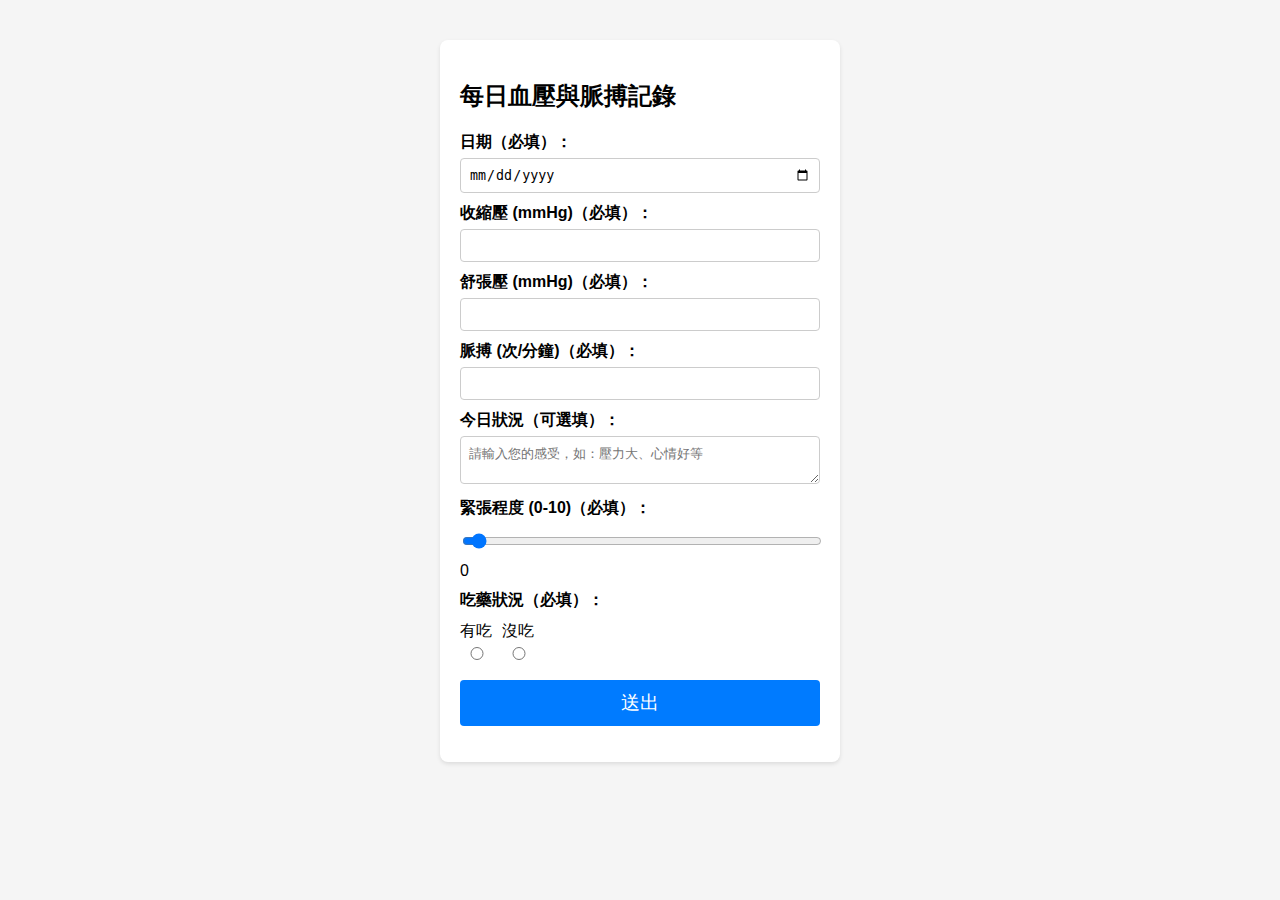
==== index.html @ 4c8780e0 "更改首頁名稱為 index.html" ====
<!DOCTYPE html>
<html lang="zh">
<head>
    <meta charset="UTF-8">
    <meta name="viewport" content="width=device-width, initial-scale=1.0">
    <title>血壓監測表</title>
    <link rel="stylesheet" href="style.css">
</head>
<body>
    <div class="container">
        <h2>每日血壓與脈搏記錄</h2>
        <!-- 注意將 action 指向你的 Google Apps Script API 網址 -->
        <form id="bpForm" action="https://script.google.com/macros/s/AKfycbzrFVUBw72vURX3TTmRPmDl-cq6sSHVC_U7aFxWc70_P4RgXZOuECGzkq_Pyh7Nle81Bg/exec" method="POST">
            <label>日期（必填）：</label>
            <input type="date" name="date" required>

            <label>收縮壓 (mmHg)（必填）：</label>
            <input type="number" name="systolic" required>

            <label>舒張壓 (mmHg)（必填）：</label>
            <input type="number" name="diastolic" required>

            <label>脈搏 (次/分鐘)（必填）：</label>
            <input type="number" name="pulse" required>

            <label>今日狀況（可選填）：</label>
            <textarea name="notes" placeholder="請輸入您的感受，如：壓力大、心情好等"></textarea>

            <div class="slider-container">
                <label for="stress">緊張程度 (0-10)（必填）：</label>
                <input type="range" name="stress" min="0" max="10" step="1" value="0" required oninput="updateStress()">
                <span id="stressValue">0</span>
            </div>

            <label>吃藥狀況（必填）：</label>
            <div class="radio-container">
                <div class="radio-item">
                    <div>有吃</div>
                    <input type="radio" name="medication" value="有吃" required>
                </div>
                <div class="radio-item">
                    <div>沒吃</div>
                    <input type="radio" name="medication" value="沒吃" required>
                </div>
            </div>

            <input type="submit" value="送出">
        </form>
        <p id="output"></p>
    </div>
    <script src="script.js"></script>
</body>
</html>
---- style.css ----
*, *::before, *::after {
    box-sizing: border-box;
}

body {
    font-family: Arial, sans-serif;
    margin: 0;
    padding: 20px;
    background: #f5f5f5;
}

.container {
    max-width: 400px;
    width: 90%;
    margin: 20px auto;
    padding: 20px;
    background: #fff;
    border-radius: 8px;
    box-shadow: 0 2px 4px rgba(0, 0, 0, 0.1);
}

label {
    display: block;
    margin-top: 10px;
    font-weight: bold;
}

input, textarea {
    width: 100%;
    padding: 8px;
    margin-top: 5px;
    border: 1px solid #ccc;
    border-radius: 4px;
}

input[type="submit"] {
    cursor: pointer;
    background-color: #007BFF;
    border: none;
    color: white;
    font-size: 1.2em;
    padding: 10px;
    margin-top: 20px;
}

input[type="submit"]:hover {
    background-color: #0056b3;
}

.radio-container {
    display: flex;
    flex-direction: row;
    gap: 10px;
    align-items: center;
    margin-top: 10px;
}

.radio-item {
    display: flex;
    flex-direction: column;
    align-items: center;
}

@media (max-width: 600px) {
    .container {
        width: 95%;
    }
}
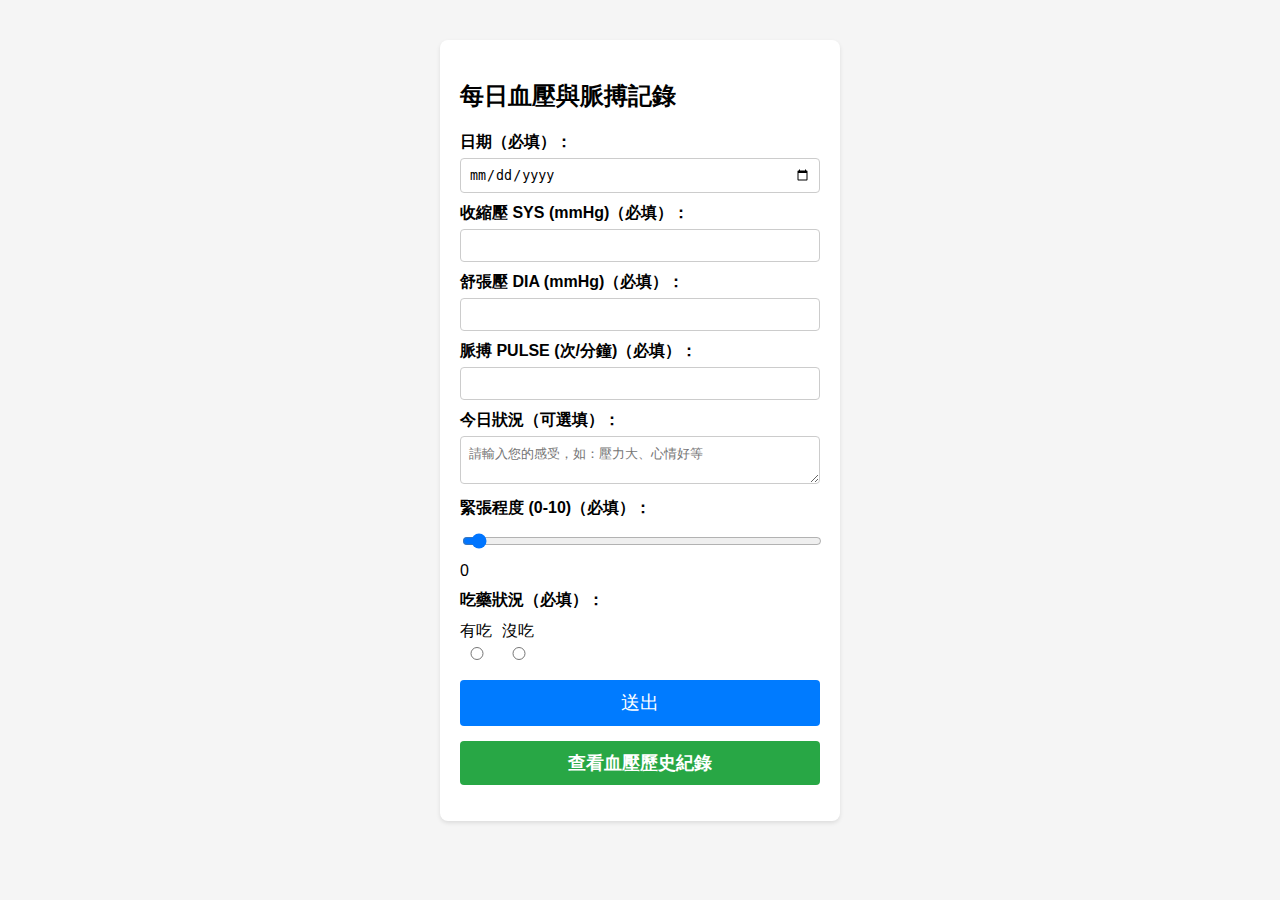
==== commit bfcc0e52: "新增查看歷史紀錄頁" ====
--- a/index.html
+++ b/index.html
@@ -1,26 +1,30 @@
 <!DOCTYPE html>
 <html lang="zh">
+
 <head>
     <meta charset="UTF-8">
     <meta name="viewport" content="width=device-width, initial-scale=1.0">
     <title>血壓監測表</title>
     <link rel="stylesheet" href="style.css">
 </head>
+
 <body>
     <div class="container">
         <h2>每日血壓與脈搏記錄</h2>
         <!-- 注意將 action 指向你的 Google Apps Script API 網址 -->
-        <form id="bpForm" action="https://script.google.com/macros/s/AKfycbzrFVUBw72vURX3TTmRPmDl-cq6sSHVC_U7aFxWc70_P4RgXZOuECGzkq_Pyh7Nle81Bg/exec" method="POST">
+        <form id="bpForm"
+            action="https://script.google.com/macros/s/AKfycbzrFVUBw72vURX3TTmRPmDl-cq6sSHVC_U7aFxWc70_P4RgXZOuECGzkq_Pyh7Nle81Bg/exec"
+            method="POST">
             <label>日期（必填）：</label>
             <input type="date" name="date" required>
 
-            <label>收縮壓 (mmHg)（必填）：</label>
+            <label>收縮壓 SYS (mmHg)（必填）：</label>
             <input type="number" name="systolic" required>
 
-            <label>舒張壓 (mmHg)（必填）：</label>
+            <label>舒張壓 DIA (mmHg)（必填）：</label>
             <input type="number" name="diastolic" required>
 
-            <label>脈搏 (次/分鐘)（必填）：</label>
+            <label>脈搏 PULSE (次/分鐘)（必填）：</label>
             <input type="number" name="pulse" required>
 
             <label>今日狀況（可選填）：</label>
@@ -45,9 +49,11 @@
             </div>
 
             <input type="submit" value="送出">
+            <button onclick="location.href='bp_reports.html'">查看血壓歷史紀錄</button>
         </form>
         <p id="output"></p>
     </div>
     <script src="script.js"></script>
 </body>
-</html>
+
+</html>--- a/style.css
+++ b/style.css
@@ -47,6 +47,35 @@
     background-color: #0056b3;
 }
 
+button {
+    display: block;
+    width: 100%;
+    padding: 10px;
+    margin-top: 15px;
+    font-size: 1.1em;
+    font-weight: bold;
+    color: white;
+    background-color: #28a745; /* 綠色，比藍色提交按鈕更具區別 */
+    border: none;
+    border-radius: 4px;
+    cursor: pointer;
+    text-align: center;
+    transition: background-color 0.3s ease;
+}
+
+button:hover {
+    background-color: #218838;
+}
+
+/* 確保按鈕在小螢幕也能夠良好顯示 */
+@media (max-width: 600px) {
+    button {
+        font-size: 1em;
+        padding: 8px;
+    }
+}
+
+
 .radio-container {
     display: flex;
     flex-direction: row;
